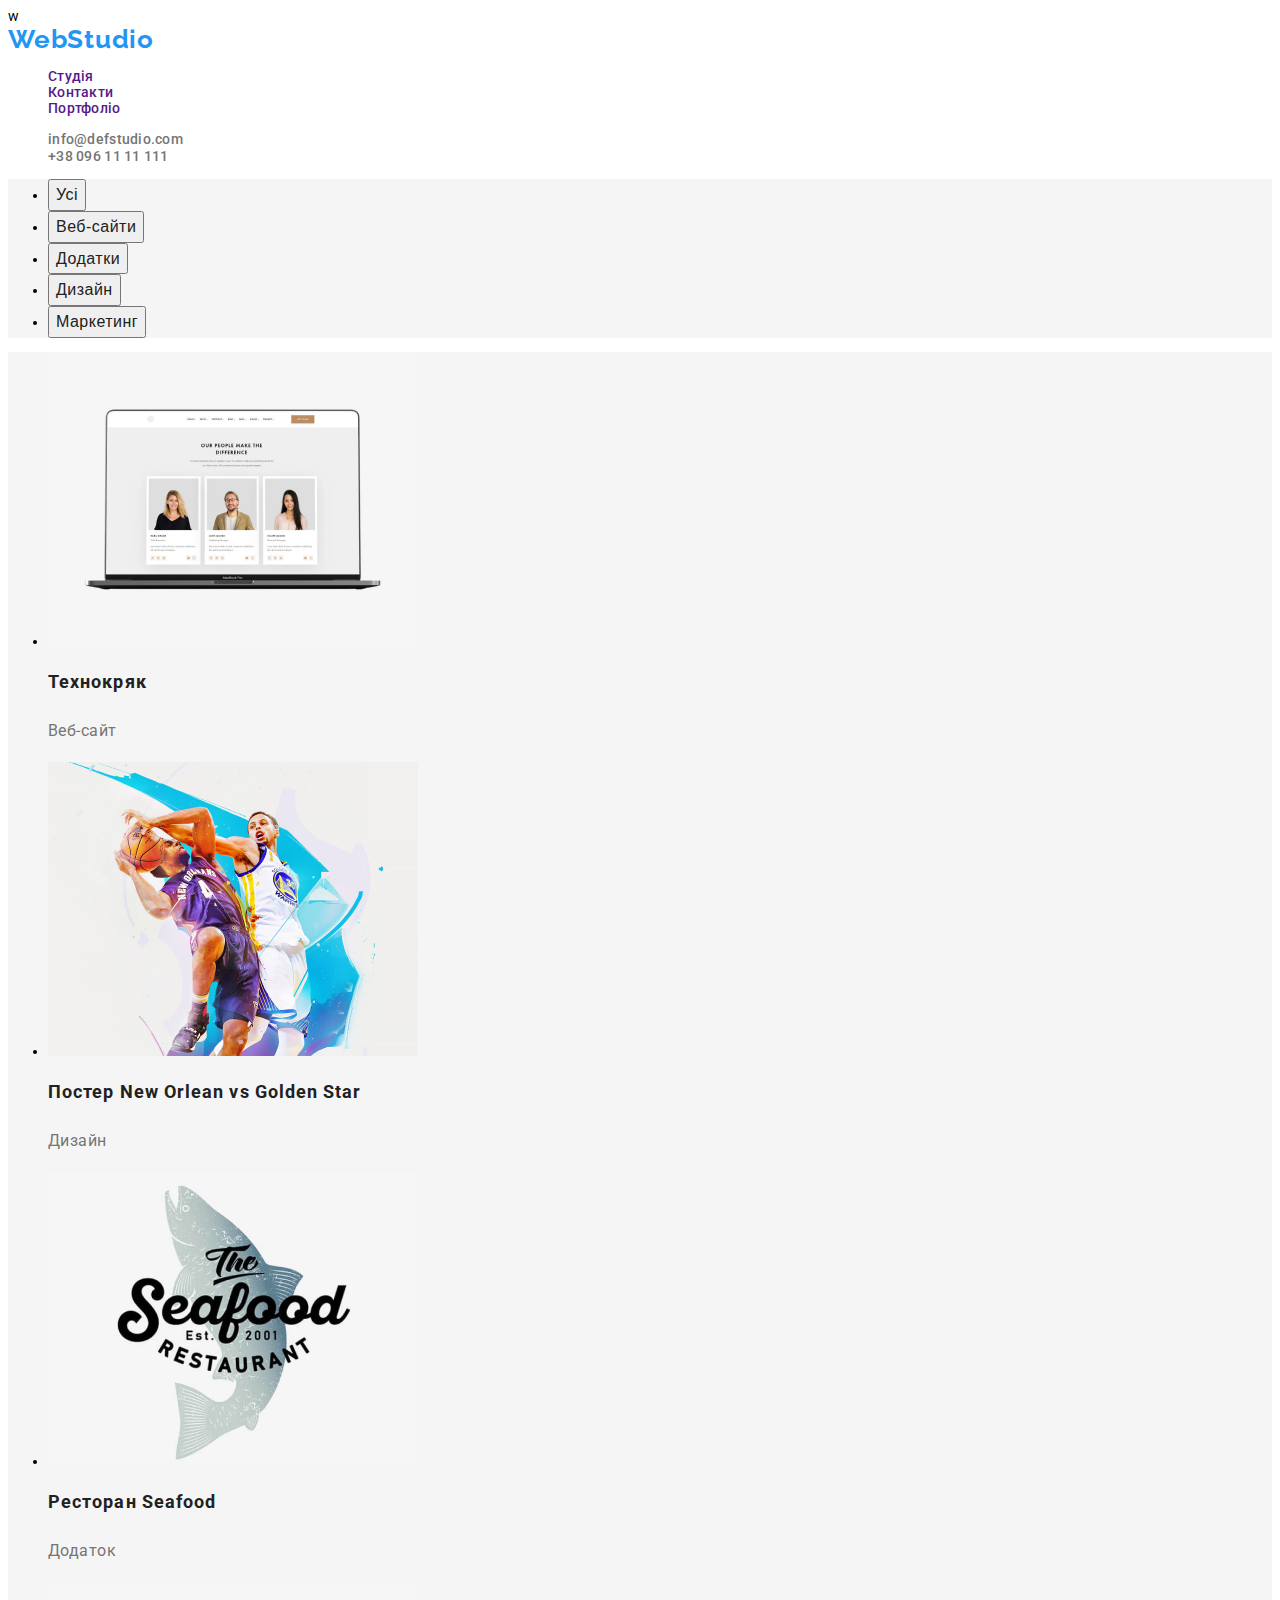
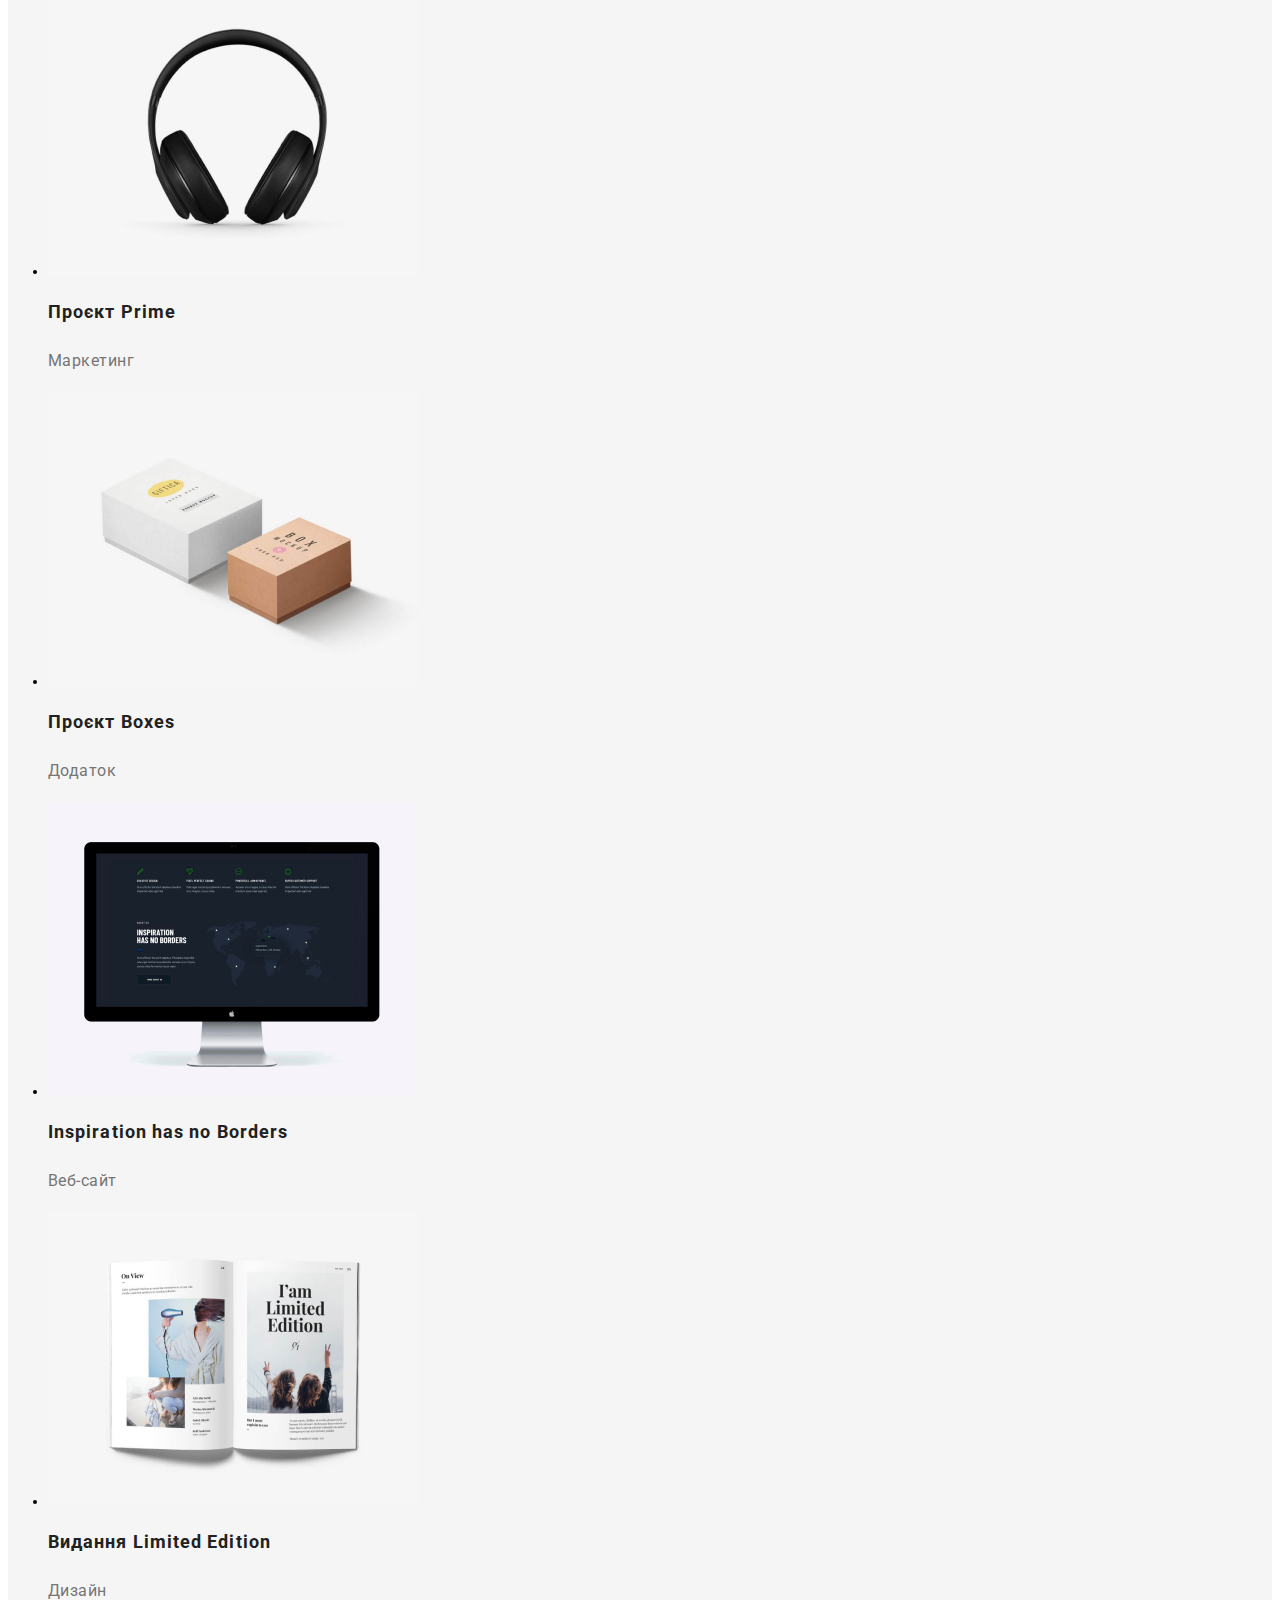
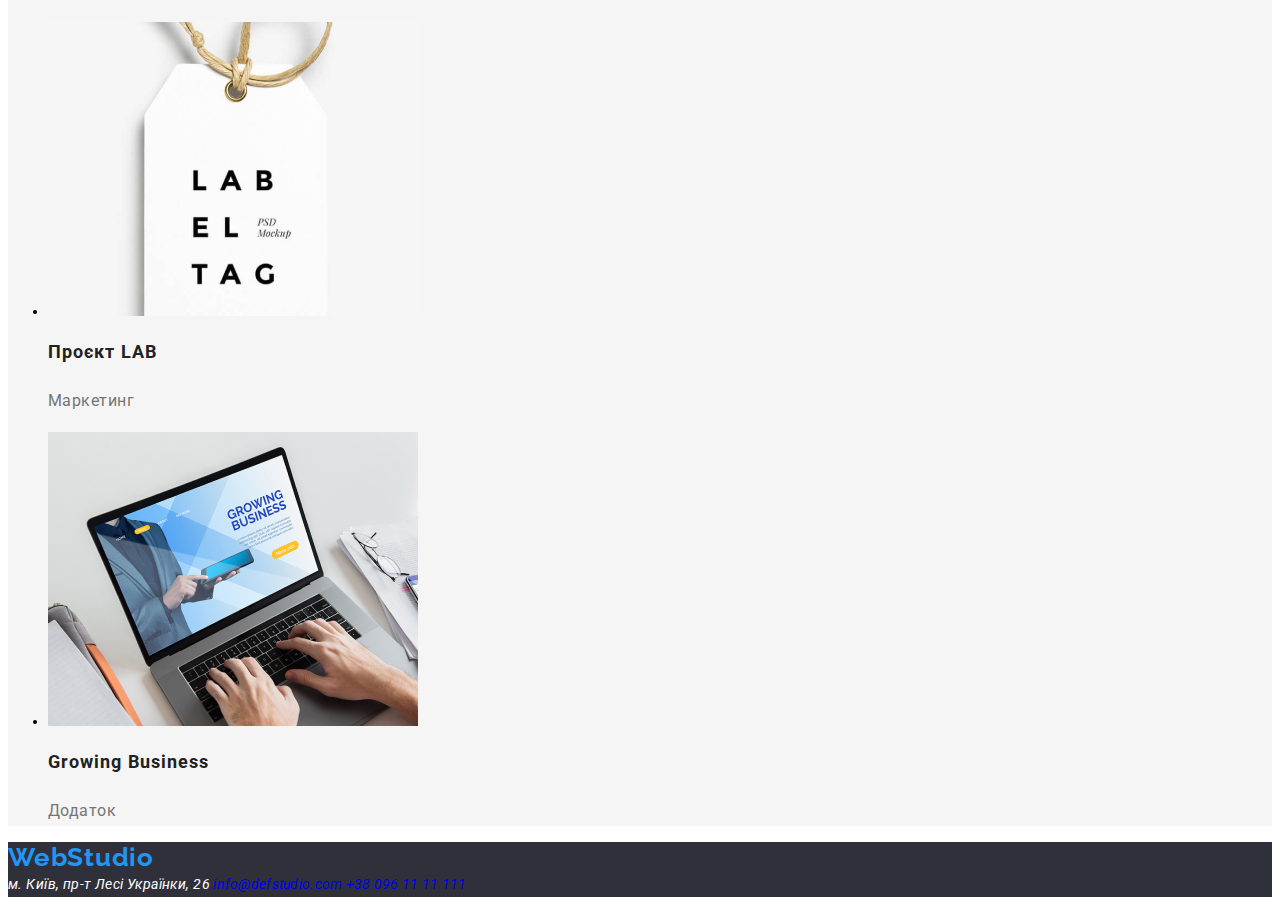
==== portfolio.html @ 84096738 "portfolio added" ====
<!DOCTYPE html>
<html lang="en">w
<head>
    <meta charset="UTF-8">
    <meta http-equiv="X-UA-Compatible" content="IE=edge">
    <meta name="viewport" content="width=device-width, initial-scale=1.0">
    <title>Document</title>
    <link rel="preconnect" href="https://fonts.googleapis.com">
    <link rel="preconnect" href="https://fonts.gstatic.com" crossorigin>
    <link
        href="https://fonts.googleapis.com/css2?family=Raleway:wght@700&family=Roboto:wght@400;500;700;900&display=swap"
        rel="stylesheet">
    <link rel="stylesheet" href="./css/styles.css" />
</head>
<body>
    <header class="header">
        <nav>
            <a class="logo link" href="./index.html">
                WebStudio
            </a>
            <ul class="header-list list">
                <li class="header-item">
                    <a class="link" href="">Студія</a>
                </li>
                <li class="header-item">
                    <a class="link" href="">Контакти</a>
                </li>
                <li class="header-item">
                    <a class="link" href="">Портфоліо</a>
                </li>
            </ul>
        </nav>
        <ul class="list">
            <li>
                <a class="header-mail link" href="mailto:info@defstudio.com" lang="en">info@defstudio.com</a>
            </li>
            <li>
                <a class="header-tel link" href="tel:+380961111111">+38 096 11 11 111</a>
            </li>
        </ul>
    </header>
    <main>
        <section class="hero-section">
            <ul>
                <li>
                    <button class="hero-section-button" type="button">Усі</button>
                </li>
                <li>
                    <button class="hero-section-button" type="button">Веб-сайти</button>
                </li>
                <li>
                    <button class="hero-section-button" type="button">Додатки</button>
                </li>
                <li>
                    <button class="hero-section-button" type="button">Дизайн</button>
                </li>
                <li>
                    <button class="hero-section-button" type="button">Маркетинг</button>
                </li>
            </ul>
        </section>
        <section class="examples">
            <ul>
                <li>
                    <img class="examples-image" src="./images/Technokryak.jpg" alt="Технокряк" width="370px" height="294px">
                    <h2 class="examples-header">Технокряк</h2>
                    <p class="examples-paragraph">Веб-сайт</p>
                </li>
                <li>
                    <img class="examples-image" src="./images/basketballposter.jpg" alt="Постер New Orlean vs Golden Star" width="370px" height="294px">
                    <h2 class="examples-header">Постер New Orlean vs Golden Star</h2>
                    <p class="examples-paragraph">Дизайн</p>
                </li>
                <li>
                    <img class="examples-image" src="./images/seafood.jpg" alt="Ресторан Seafood" width="370px" height="294px">
                    <h2 class="examples-header">Ресторан Seafood</h2>
                    <p class="examples-paragraph">Додаток</p>
                </li>
                <li>
                    <img class="examples-image" src="./images/prime.jpg" alt="Проєкт Prime" width="370px" height="294px">
                    <h2 class="examples-header">Проєкт Prime</h2>
                    <p class="examples-paragraph">Маркетинг</p>
                </li>
                <li>
                    <img class="examples-image" src="./images/boxes.jpg" alt="Проєкт Boxes" width="370px" height="294px">
                    <h2 class="examples-header">Проєкт Boxes</h2>
                    <p class="examples-paragraph">Додаток</p>
                </li>
                <li>
                    <img class="examples-image" src="./images/inspiration.jpg" alt="Inspiration has no Borders" width="370px" height="294px">
                    <h2 class="examples-header">Inspiration has no Borders</h2>
                    <p class="examples-paragraph">Веб-сайт</p>
                </li>
                <li>
                    <img class="examples-image" src="./images/limited.jpg" alt="Видання Limited Edition" width="370px" height="294px">
                    <h2 class="examples-header">Видання Limited Edition</h2>
                    <p class="examples-paragraph">Дизайн</p>
                </li>
                <li>
                    <img class="examples-image" src="./images/lab.jpg" alt="Проєкт LAB" width="370px" height="294px">
                    <h2 class="examples-header">Проєкт LAB</h2>
                    <p class="examples-paragraph">Маркетинг</p>
                </li>
                <li>
                    <img class="examples-image" src="./images/business.jpg" alt="Growing Business" width="370px" height="294px">
                    <h2 class="examples-header">Growing Business</h2>
                    <p class="examples-paragraph">Додаток</p>
                </li>
            </ul>
        </section>
    </main>
    <footer class="footer">
        <a class="logo link" href="./index.html">WebStudio</a>
        <address class="address">
            <a class="address-maps link address-item" href="https://goo.gl/maps/G3ArHWTdH6SZjQf66" target="_blank"
                rel="noreferrer noopener">м. Київ, пр-т Лесі Українки, 26</a>
            <a class="address-mail link address-item" href="mailto:info@defstudio.com">info@defstudio.com</a>
            <a class="address-tel link address-item" href="tel:+380961111111">+38 096 11 11 111</a>
        </address>
    </footer>
</body>
</html>
---- css/styles.css ----
:root {
    --hypertext-color:#2196F3;
    --text-color:#757575;
}

body {
    font-family: 'Roboto', sans-serif;
    letter-spacing: 0.02em;
    background-color: #FFFFFF;
    font-size: 14px;
}

.header {
    background-color: #FFFFFF;
}

.hero-section {
    background-color: #F5F5F5;
}

.hero-section-button {
    font-weight: 500;
    font-size: 16px;
    line-height: 1.62;
    text-align: center;
    letter-spacing: 0.03em;
    color: #212121;
}

.examples {
    background-color: #F5F5F5;
}

.examples-header {
    font-weight: 700;
    font-size: 18px;
    line-height: 2;
    letter-spacing: 0.06em;
    color: #212121;
}

.examples-paragraph {
    font-weight: 400;
    font-size: 16px;
    line-height: 1.88;
    letter-spacing: 0.03em;
    color: #757575;
}



.logo {
    font-family: 'Raleway';
    font-style: normal;
    font-weight: 700;
    font-size: 26px;
    line-height: 1.19;
    letter-spacing: 0.03em;
    color: var(--hypertext-color);
}

.header-item {
    font-weight: 500;
    font-size: 14px;
    line-height: 1.14;
    color: #212121;
}

.header-item:hover {
    color: var(--hypertext-color);
}

.header-item:focus {
    color: var(--hypertext-color);
}

.header-mail {
    font-weight: 500;
    font-size: 14px;
    line-height: 1.14;
    color: var(--text-color);
}

.header-mail:hover {
    color: var(--hypertext-color);
}

.header-mail:focus {
    color: var(--hypertext-color);
}

.header-tel {
    font-weight: 500;
    font-size: 14px;
    line-height: 1.14;
    color: var(--text-color);
}

.header-tel:hover {
    color: #2196F3;
}

.header-tel:focus {
    color: #2196F3;
}

.hero {
    background-color:#2F303A;
}

.hero-title {
    font-style: normal;
    font-weight: 900;
    font-size: 44px;
    line-height: 1.36;
    text-align: center;
    letter-spacing: 0.06em;
    text-transform: uppercase;
    color: #FFFFFF;
}

.hero-button {
    font-weight: 700;
    font-size: 16px;
    line-height: 1.88;
    display: flex;
    align-items: center;
    text-align: center;
    letter-spacing: 0.06em;
    color: #FFFFFF;
}

.pros {
    background-color: #FFFFFF;
}

.pros-title {
    font-size: 14px;
    line-height: 1.19;
    letter-spacing: 0.03em;
    text-transform: uppercase;
    color: #212121;
}

.pros-text {
    font-size: 14px;
    line-height: 1.71;
    letter-spacing: 0.03em;
    color: var(--text-color);
}

.ouroccupation-title {
    font-weight: 700;
    font-size: 36px;
    line-height: 1.17;
    text-align: center;
    letter-spacing: 0.03em;
    color: #212121;
}

.team {
    background-color: #F5F4FA;
}

.team-title {
    font-weight: 700;
    font-size: 36px;
    line-height: 1.17;
    text-align: center;
    letter-spacing: 0.03em;
    color: #212121;
}

.team-list-item-name {
    font-weight: 500;
    font-size: 16px;
    line-height: 1.9;
    text-align: center;
    letter-spacing: 0.03em;
    color: #212121;
}

.team-list-item-text {
    font-size: 16px;
    line-height: 1.9;
    text-align: center;
    letter-spacing: 0.03em;
    color: var(--text-color);
}

.list {
    list-style: none;
}

.link {
    text-decoration: none;
}

.footer {
    background-color: #2F303A;
}

.address-maps {
    font-size: 14px;
    line-height: 1.71;
    letter-spacing: 0.03em;
    color: #FFFFFF;
}

.address-item:hover {
    color: var(--hypertext-color);
}

.address-item:focus {
    color: var(--hypertext-color);
}
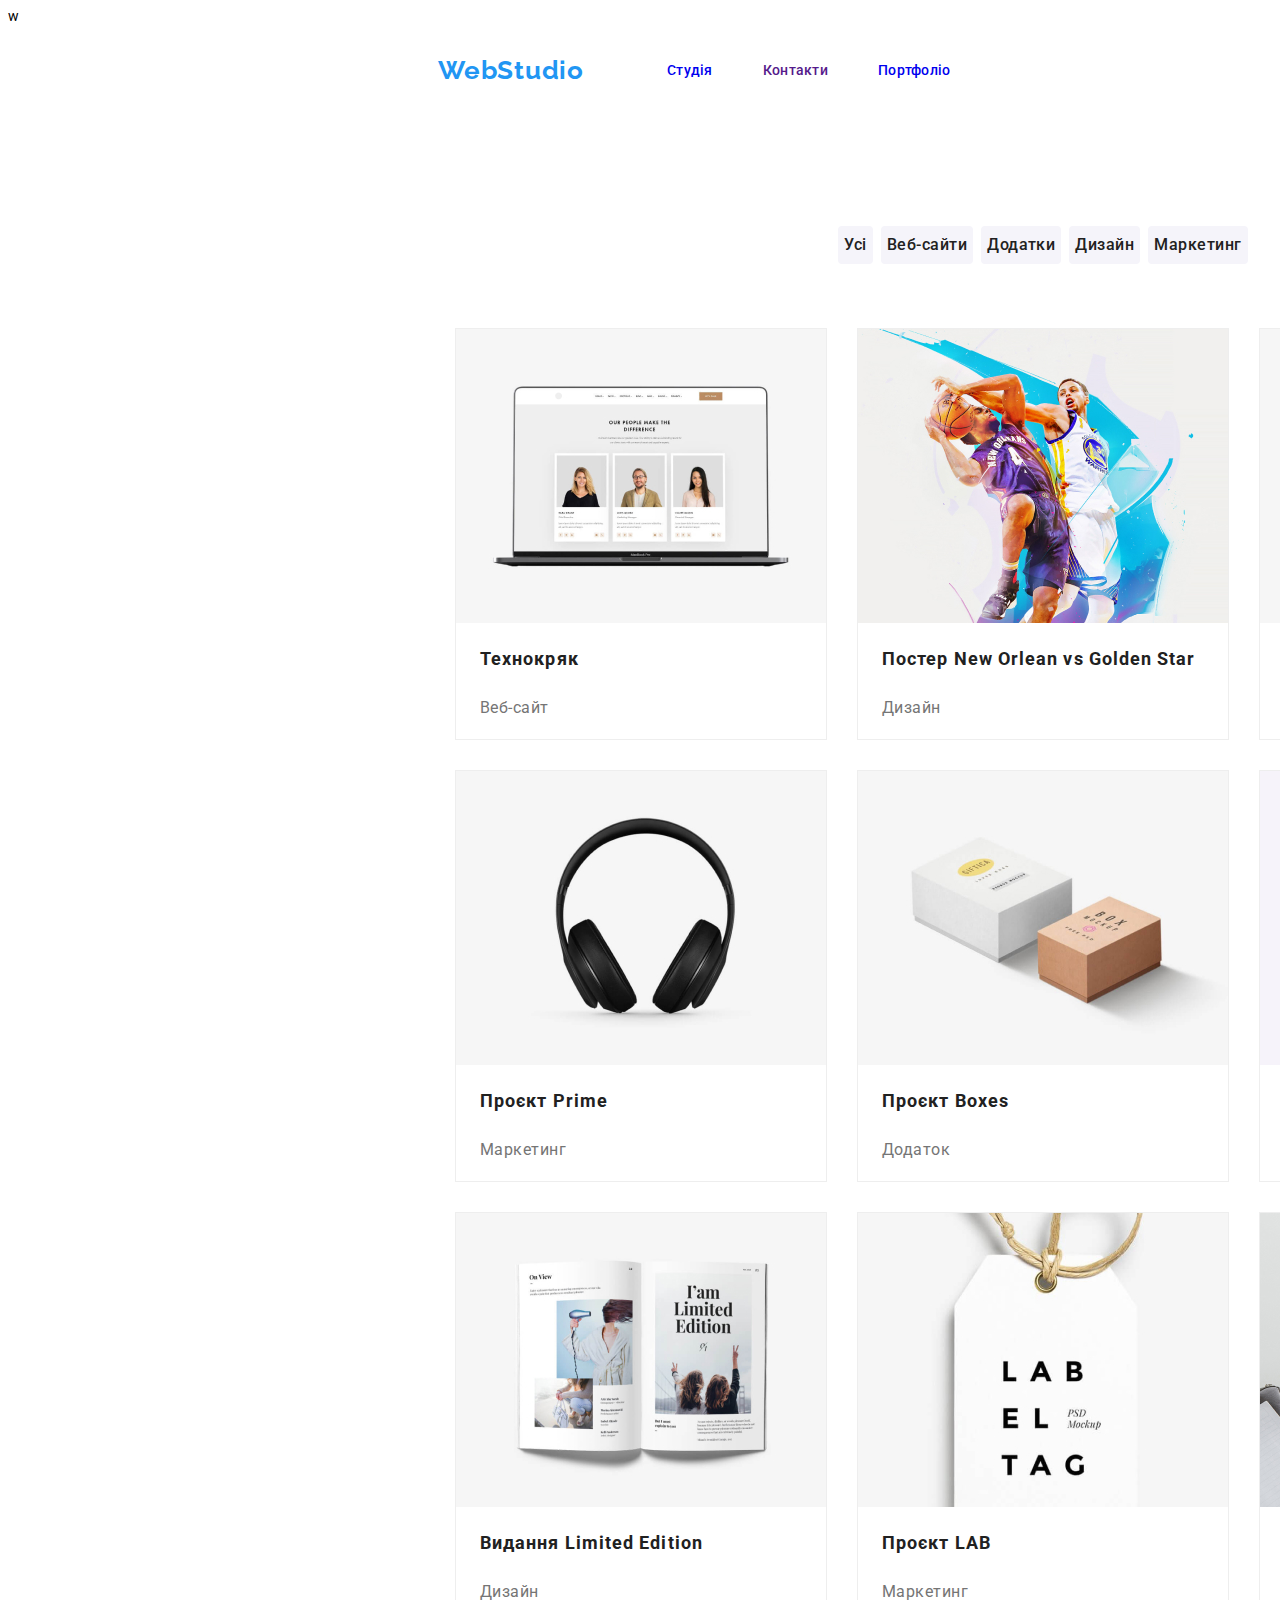
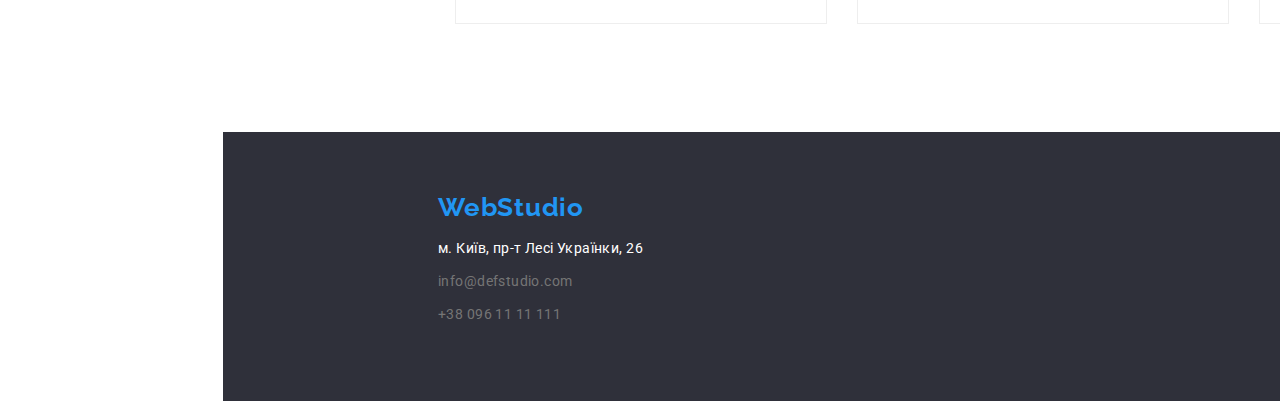
==== commit 3f83f3dc: "positioning and geometry added" ====
--- a/portfolio.html
+++ b/portfolio.html
@@ -7,116 +7,129 @@
     <title>Document</title>
     <link rel="preconnect" href="https://fonts.googleapis.com">
     <link rel="preconnect" href="https://fonts.gstatic.com" crossorigin>
-    <link
-        href="https://fonts.googleapis.com/css2?family=Raleway:wght@700&family=Roboto:wght@400;500;700;900&display=swap"
-        rel="stylesheet">
-    <link rel="stylesheet" href="./css/styles.css" />
+    <link href="https://fonts.googleapis.com/css2?family=Raleway:wght@700&family=Roboto:wght@400;500;700;900&display=swap" rel="stylesheet">
+    <link rel="stylesheet" href="./css/styles1.css"/>
+    <link rel="stylesheet" href="./css/styles2.css"/>
 </head>
 <body>
-    <header class="header">
-        <nav>
-            <a class="logo link" href="./index.html">
-                WebStudio
-            </a>
-            <ul class="header-list list">
-                <li class="header-item">
-                    <a class="link" href="">Студія</a>
-                </li>
-                <li class="header-item">
-                    <a class="link" href="">Контакти</a>
-                </li>
-                <li class="header-item">
-                    <a class="link" href="">Портфоліо</a>
-                </li>
-            </ul>
-        </nav>
-        <ul class="list">
-            <li>
-                <a class="header-mail link" href="mailto:info@defstudio.com" lang="en">info@defstudio.com</a>
-            </li>
-            <li>
-                <a class="header-tel link" href="tel:+380961111111">+38 096 11 11 111</a>
-            </li>
-        </ul>
+    <header>
+        <div class="container">
+            <section class="header-section">
+                <nav class="header-navigation">
+                    <a class="logo link" href="./main.html">
+                        WebStudio
+                    </a>
+                    <ul class="header-list list">
+                        <li class="header-item">
+                            <a class="link" href="./main.html">Студія</a>
+                        </li>
+                        <li class="header-item">
+                            <a class="link" href="">Контакти</a>
+                        </li>
+                        <li class="header-item portfolio">
+                            <a class="link" href="./portfolio.html">Портфоліо</a>
+                        </li>
+                    </ul>
+                    <ul class="header-list">
+                        <li>
+                            <a class="header-mail link" href="mailto:info@defstudio.com" lang="en">info@defstudio.com</a>
+                        </li>
+                        <li>
+                            <a class="header-tel link" href="tel:+380961111111">+38 096 11 11 111</a>
+                        </li>
+                    </ul>
+                </nav>
+            </section>
+        </div>
     </header>
     <main>
-        <section class="hero-section">
-            <ul>
-                <li>
-                    <button class="hero-section-button" type="button">Усі</button>
-                </li>
-                <li>
-                    <button class="hero-section-button" type="button">Веб-сайти</button>
-                </li>
-                <li>
-                    <button class="hero-section-button" type="button">Додатки</button>
-                </li>
-                <li>
-                    <button class="hero-section-button" type="button">Дизайн</button>
-                </li>
-                <li>
-                    <button class="hero-section-button" type="button">Маркетинг</button>
-                </li>
-            </ul>
-        </section>
-        <section class="examples">
-            <ul>
-                <li>
-                    <img class="examples-image" src="./images/Technokryak.jpg" alt="Технокряк" width="370px" height="294px">
-                    <h2 class="examples-header">Технокряк</h2>
-                    <p class="examples-paragraph">Веб-сайт</p>
-                </li>
-                <li>
-                    <img class="examples-image" src="./images/basketballposter.jpg" alt="Постер New Orlean vs Golden Star" width="370px" height="294px">
-                    <h2 class="examples-header">Постер New Orlean vs Golden Star</h2>
-                    <p class="examples-paragraph">Дизайн</p>
-                </li>
-                <li>
-                    <img class="examples-image" src="./images/seafood.jpg" alt="Ресторан Seafood" width="370px" height="294px">
-                    <h2 class="examples-header">Ресторан Seafood</h2>
-                    <p class="examples-paragraph">Додаток</p>
-                </li>
-                <li>
-                    <img class="examples-image" src="./images/prime.jpg" alt="Проєкт Prime" width="370px" height="294px">
-                    <h2 class="examples-header">Проєкт Prime</h2>
-                    <p class="examples-paragraph">Маркетинг</p>
-                </li>
-                <li>
-                    <img class="examples-image" src="./images/boxes.jpg" alt="Проєкт Boxes" width="370px" height="294px">
-                    <h2 class="examples-header">Проєкт Boxes</h2>
-                    <p class="examples-paragraph">Додаток</p>
-                </li>
-                <li>
-                    <img class="examples-image" src="./images/inspiration.jpg" alt="Inspiration has no Borders" width="370px" height="294px">
-                    <h2 class="examples-header">Inspiration has no Borders</h2>
-                    <p class="examples-paragraph">Веб-сайт</p>
-                </li>
-                <li>
-                    <img class="examples-image" src="./images/limited.jpg" alt="Видання Limited Edition" width="370px" height="294px">
-                    <h2 class="examples-header">Видання Limited Edition</h2>
-                    <p class="examples-paragraph">Дизайн</p>
-                </li>
-                <li>
-                    <img class="examples-image" src="./images/lab.jpg" alt="Проєкт LAB" width="370px" height="294px">
-                    <h2 class="examples-header">Проєкт LAB</h2>
-                    <p class="examples-paragraph">Маркетинг</p>
-                </li>
-                <li>
-                    <img class="examples-image" src="./images/business.jpg" alt="Growing Business" width="370px" height="294px">
-                    <h2 class="examples-header">Growing Business</h2>
-                    <p class="examples-paragraph">Додаток</p>
-                </li>
-            </ul>
-        </section>
+        <div class="container">
+            <section class="examples-section">
+                <ul class="button-list">
+                    <li>
+                        <button class="button" type="button">Усі</button>
+                    </li>
+                    <li>
+                        <button class="button" type="button">Веб-сайти</button>
+                    </li>
+                    <li>
+                        <button class="button" type="button">Додатки</button>
+                    </li>
+                    <li>
+                        <button class="button" type="button">Дизайн</button>
+                    </li>
+                    <li>
+                        <button class="button" type="button">Маркетинг</button>
+                    </li>
+                </ul>
+                <ul class="examples-list">
+                    <li class="examples-list-item">
+                        <img class="examples-image" src="./images/Technokryak.jpg" alt="Технокряк" width="370px" height="294px">
+                        <h2 class="examples-header">Технокряк</h2>
+                        <p class="examples-paragraph">Веб-сайт</p>
+                    </li>
+                    <li class="examples-list-item">
+                        <img class="examples-image" src="./images/basketballposter.jpg" alt="Постер New Orlean vs Golden Star" width="370px" height="294px">
+                        <h2 class="examples-header">Постер New Orlean vs Golden Star</h2>
+                        <p class="examples-paragraph">Дизайн</p>
+                    </li>
+                    <li class="examples-list-item">
+                        <img class="examples-image" src="./images/seafood.jpg" alt="Ресторан Seafood" width="370px" height="294px">
+                        <h2 class="examples-header">Ресторан Seafood</h2>
+                        <p class="examples-paragraph">Додаток</p>
+                    </li>
+                    <li class="examples-list-item">
+                        <img class="examples-image" src="./images/prime.jpg" alt="Проєкт Prime" width="370px" height="294px">
+                        <h2 class="examples-header">Проєкт Prime</h2>
+                        <p class="examples-paragraph">Маркетинг</p>
+                    </li>
+                    <li class="examples-list-item">
+                        <img class="examples-image" src="./images/boxes.jpg" alt="Проєкт Boxes" width="370px" height="294px">
+                        <h2 class="examples-header">Проєкт Boxes</h2>
+                        <p class="examples-paragraph">Додаток</p>
+                    </li>
+                    <li class="examples-list-item">
+                        <img class="examples-image" src="./images/inspiration.jpg" alt="Inspiration has no Borders" width="370px" height="294px">
+                        <h2 class="examples-header">Inspiration has no Borders</h2>
+                        <p class="examples-paragraph">Веб-сайт</p>
+                    </li>
+                    <li class="examples-list-item">
+                        <img class="examples-image" src="./images/limited.jpg" alt="Видання Limited Edition" width="370px" height="294px">
+                        <h2 class="examples-header">Видання Limited Edition</h2>
+                        <p class="examples-paragraph">Дизайн</p>
+                    </li>
+                    <li class="examples-list-item">
+                        <img class="examples-image" src="./images/lab.jpg" alt="Проєкт LAB" width="370px" height="294px">
+                        <h2 class="examples-header">Проєкт LAB</h2>
+                        <p class="examples-paragraph">Маркетинг</p>
+                    </li>
+                    <li class="examples-list-item">
+                        <img class="examples-image" src="./images/business.jpg" alt="Growing Business" width="370px" height="294px">
+                        <h2 class="examples-header">Growing Business</h2>
+                        <p class="examples-paragraph">Додаток</p>
+                    </li>
+                </ul>
+            </section>
+        </div>
     </main>
-    <footer class="footer">
-        <a class="logo link" href="./index.html">WebStudio</a>
-        <address class="address">
-            <a class="address-maps link address-item" href="https://goo.gl/maps/G3ArHWTdH6SZjQf66" target="_blank"
-                rel="noreferrer noopener">м. Київ, пр-т Лесі Українки, 26</a>
-            <a class="address-mail link address-item" href="mailto:info@defstudio.com">info@defstudio.com</a>
-            <a class="address-tel link address-item" href="tel:+380961111111">+38 096 11 11 111</a>
-        </address>
+    <footer>
+        <div class="container">
+            <section class="footer">
+                <a class="footer-logo link" href="./main.html">WebStudio</a>
+                <address class="address">
+                    <ul class="address-list">
+                        <li>
+                            <a class="address-maps link address-item" href="https://goo.gl/maps/G3ArHWTdH6SZjQf66" target="_blank" rel="noreferrer noopener">м. Київ, пр-т Лесі Українки, 26</a>
+                        </li>
+                        <li>
+                            <a class="address-mail link address-item" href="mailto:info@defstudio.com">info@defstudio.com</a>
+                        </li>
+                        <li>
+                            <a class="address-tel link address-item" href="tel:+380961111111">+38 096 11 11 111</a>
+                        </li>
+                    </ul>
+            </section>
+        </div>
     </footer>
 </body>
 </html>--- a/css/styles1.css
+++ b/css/styles1.css
@@ -0,0 +1,393 @@
+:root {
+    --hypertext-color:#2196F3;
+    --text-color:#757575;
+}
+
+body {
+    font-family: 'Roboto', sans-serif;
+    letter-spacing: 0.02em;
+    background-color: #FFFFFF;
+    font-size: 14px;
+}
+
+.link {
+    text-decoration: none;
+}
+
+.container {
+    width: 1600px;
+    padding-right: 215px;
+    padding-left: 215px;
+}
+
+
+
+
+
+/*        Header        */
+
+
+.header-section {
+    background-color: #FFFFFF;
+    padding-top: 24px;
+    padding-bottom: 25px;
+    border-style: none none solid none;
+    border: 1px #ECECEC;
+}
+
+.header-list {
+    gap: 50px;
+    display: flex;
+    list-style-type: none;
+    justify-content: center;
+}
+
+.header-navigation {
+    display: flex;
+    align-items: center;
+}
+
+
+.logo {
+    font-family: 'Raleway';
+    font-style: normal;
+    font-weight: 700;
+    font-size: 26px;
+    line-height: 1.19;
+    letter-spacing: 0.03em;
+    color: var(--hypertext-color);
+    margin-right: 43px;
+    margin-left: 215px;
+}
+
+.header-item {
+    font-weight: 500;
+    font-size: 14px;
+    line-height: 1.14;
+    color: #212121;
+}
+
+
+.header-item:hover {
+    color: var(--hypertext-color);
+}
+
+.header-item:focus {
+    color: var(--hypertext-color);
+}
+
+.header-mail {
+    font-weight: 500;
+    font-size: 14px;
+    line-height: 1.14;
+    color: var(--text-color);
+}
+
+
+.header-tel {
+    font-weight: 500;
+    font-size: 14px;
+    line-height: 1.14;
+    color: var(--text-color);
+    margin-right: 215px;
+}
+
+.portfolio {
+    margin-right: 294px;
+}
+
+.header-mail:hover {
+    color: var(--hypertext-color);
+}
+
+.header-mail:focus {
+    color: var(--hypertext-color);
+}
+
+.header-tel:hover {
+    color: var(--hypertext-color)
+}
+
+.header-tel:focus {
+    color: var(--hypertext-color)
+}
+
+
+
+/*        Main       */
+
+
+/*        Hero        */
+
+
+
+
+
+
+
+
+
+
+.hero-section {
+    background-color:#2F303A;
+    padding-top: 200px;
+    padding-bottom: 280px;
+}
+
+.hero-title {
+    font-style: normal;
+    font-weight: 900;
+    font-size: 44px;
+    line-height: 1.36;
+    text-align: center;
+    letter-spacing: 0.06em;
+    text-transform: uppercase;
+    color: #FFFFFF;
+    margin-bottom: 30px;
+}
+
+.hero-section-button {
+    font-weight: 700;
+    font-size: 16px;
+    line-height: 1.88;
+    text-align: center;
+    letter-spacing: 0.06em;
+    background-color: #2196F3;
+    color: #FFFFFF;
+    width: 216px;
+    height: 50px;
+    padding: 10 32;
+    margin-left: 692px;
+    margin-right: 692px;
+    border-radius: 4px;
+    border: #2196F3;
+    box-shadow: 0px 4px 4px rgba(0, 0, 0, 0.15)
+}
+
+
+
+
+
+
+
+
+
+
+
+
+.examples {
+    background-color: #F5F5F5;
+}
+
+.examples-header {
+    font-weight: 700;
+    font-size: 18px;
+    line-height: 2;
+    letter-spacing: 0.06em;
+    color: #212121;
+}
+
+.examples-paragraph {
+    font-weight: 400;
+    font-size: 16px;
+    line-height: 1.88;
+    letter-spacing: 0.03em;
+    color: #757575;
+}
+
+
+
+
+
+
+
+
+/*        Section Pros       */
+
+.pros {
+    background-color: #FFFFFF;
+    padding-top: 94px;
+}
+
+.pros-list {
+    display: flex;
+    justify-content: center;
+    list-style-type: none;
+    gap: 30px;
+}
+
+.pros-title {
+    font-size: 14px;
+    line-height: 1.19;
+    letter-spacing: 0.03em;
+    text-transform: uppercase;
+    color: #212121;
+    margin-bottom: 10px;
+}
+
+.pros-text {
+    font-size: 14px;
+    line-height: 1.71;
+    letter-spacing: 0.03em;
+    color: var(--text-color);
+    max-width: 270px;
+    max-height: 72px;
+}
+
+
+
+/*       Section Our Occupation      */
+
+.ouroccupation {
+    background-color: #FFFFFF;
+    padding-bottom: 94px;
+    padding-top: 94px;
+}
+
+.ouroccupation-title {
+    font-weight: 700;
+    font-size: 36px;
+    line-height: 1.17;
+    text-align: center;
+    letter-spacing: 0.03em;
+    color: #212121;
+    margin-bottom: 50px;
+}
+
+.photos-list {
+    display: flex;
+    list-style-type: none;
+    justify-content: center; 
+    gap: 30px;
+}
+
+.photos-list-item {
+    margin-left: 30px;
+    margin-right: 30px;
+}
+
+
+
+
+/*        Section Team        */
+
+
+
+.team {
+    background-color: #F5F4FA;
+    padding-bottom: 94px;
+    padding-top: 94px;
+}
+
+.team-title {
+    font-weight: 700;
+    font-size: 36px;
+    line-height: 1.17;
+    text-align: center;
+    letter-spacing: 0.03em;
+    color: #212121;
+    margin-bottom: 50px;
+}
+
+.team-list {
+    display: flex;
+    list-style-type: none;
+    justify-content: center;
+    gap: 30px;
+}
+
+.team-list-item {
+    box-shadow: 0px 1px 3px rgba(0, 0, 0, 0.12), 0px 1px 1px rgba(0, 0, 0, 0.14), 0px 2px 1px rgba(0, 0, 0, 0.2);
+    border-radius: 0px 0px 4px 4px;
+}
+
+
+.team-list-item-name {
+    font-weight: 500;
+    font-size: 16px;
+    line-height: 1.9;
+    text-align: center;
+    letter-spacing: 0.03em;
+    color: #212121;
+    margin-top: 30px;
+    margin-bottom: 10px;
+}
+
+.team-list-item-text {
+    font-size: 16px;
+    line-height: 1.9;
+    text-align: center;
+    letter-spacing: 0.03em;
+    color: var(--text-color);
+    margin-bottom: 30px;
+}
+
+
+
+
+/*        Footer        */
+
+
+.footer {
+    background-color: #2F303A;
+    padding-top: 60px;
+    padding-bottom: 60px;
+}
+
+.footer-logo {
+    font-family: 'Raleway';
+    font-style: normal;
+    font-weight: 700;
+    font-size: 26px;
+    line-height: 1.19;
+    letter-spacing: 0.03em;
+    color: var(--hypertext-color);
+    margin-left: 215px;
+    margin-bottom: 20px;
+}
+
+.address-list {
+    display: flex;
+    list-style-type: none;
+    flex-direction: column;
+    padding-left: 215px;
+    gap: 9px;
+}
+
+.address-maps {
+    font-style: normal;
+    font-size: 14px;
+    line-height: 1.71;
+    letter-spacing: 0.03em;
+    color: #FFFFFF;
+}
+
+.address-tel {
+    font-style: normal;
+    font-weight: 400;
+    font-size: 14px;
+    line-height: 1.71;
+    letter-spacing: 0.03em;
+    color: var(--text-color);
+}
+
+.address-mail {
+    font-style: normal;
+    font-weight: 400;
+    font-size: 14px;
+    line-height: 1.71;
+    letter-spacing: 0.03em;
+    color: var(--text-color);
+}
+
+.address-item:hover {
+    color: var(--hypertext-color);
+}
+
+.address-item:focus {
+    color: var(--hypertext-color);
+}
+
+
+
+
--- a/css/styles2.css
+++ b/css/styles2.css
@@ -0,0 +1,80 @@
+.examples-section {
+    background-color: white;
+    padding-bottom: 94px;
+    padding-top: 94px;
+}
+
+
+
+
+
+.button-list {
+    display: flex;
+    justify-content: center;
+    list-style-type: none;
+    gap: 8px;
+    padding-bottom: 50px;
+}
+
+.button {
+    font-family: 'Roboto', sans-serif;
+    font-style: normal;
+    font-weight: 500;
+    font-size: 16px;
+    line-height: 1.62;
+    text-align: center;
+    letter-spacing: 0.03em;
+    color: #212121;
+    background-color: #F5F4FA;
+    height: 38px;
+    padding: 6 22;
+    border-radius: 4px;
+    border: #F5F4FA;
+}
+
+.button:hover {
+    box-shadow: 0px 3px 1px rgba(0, 0, 0, 0.1), 0px 1px 2px rgba(0, 0, 0, 0.08), 0px 2px 2px rgba(0, 0, 0, 0.12);
+    color: #FFFFFF;
+    background-color: #2196F3;
+}
+
+.button:focus {
+    box-shadow: 0px 3px 1px rgba(0, 0, 0, 0.1), 0px 1px 2px rgba(0, 0, 0, 0.08), 0px 2px 2px rgba(0, 0, 0, 0.12);
+    color: #FFFFFF;
+    background-color: #2196F3;
+}
+
+
+
+
+
+.examples-list {
+    display: flex;
+    justify-content: center;
+    list-style-type: none;
+    gap: 30px;
+    flex-wrap: wrap;
+}
+
+.examples-list-item {
+    border: 1px solid #EEEEEE;
+}
+
+.examples-header {
+    font-weight: 700;
+    font-size: 18px;
+    line-height: 2;
+    letter-spacing: 0.06em;
+    color: #212121;
+    margin-left: 24px;
+}
+
+.examples-paragraph {
+    font-weight: 400;
+    font-size: 16px;
+    line-height: 1.88;
+    letter-spacing: 0.03em;
+    color: #757575;
+    margin-left: 24px;
+}
+
